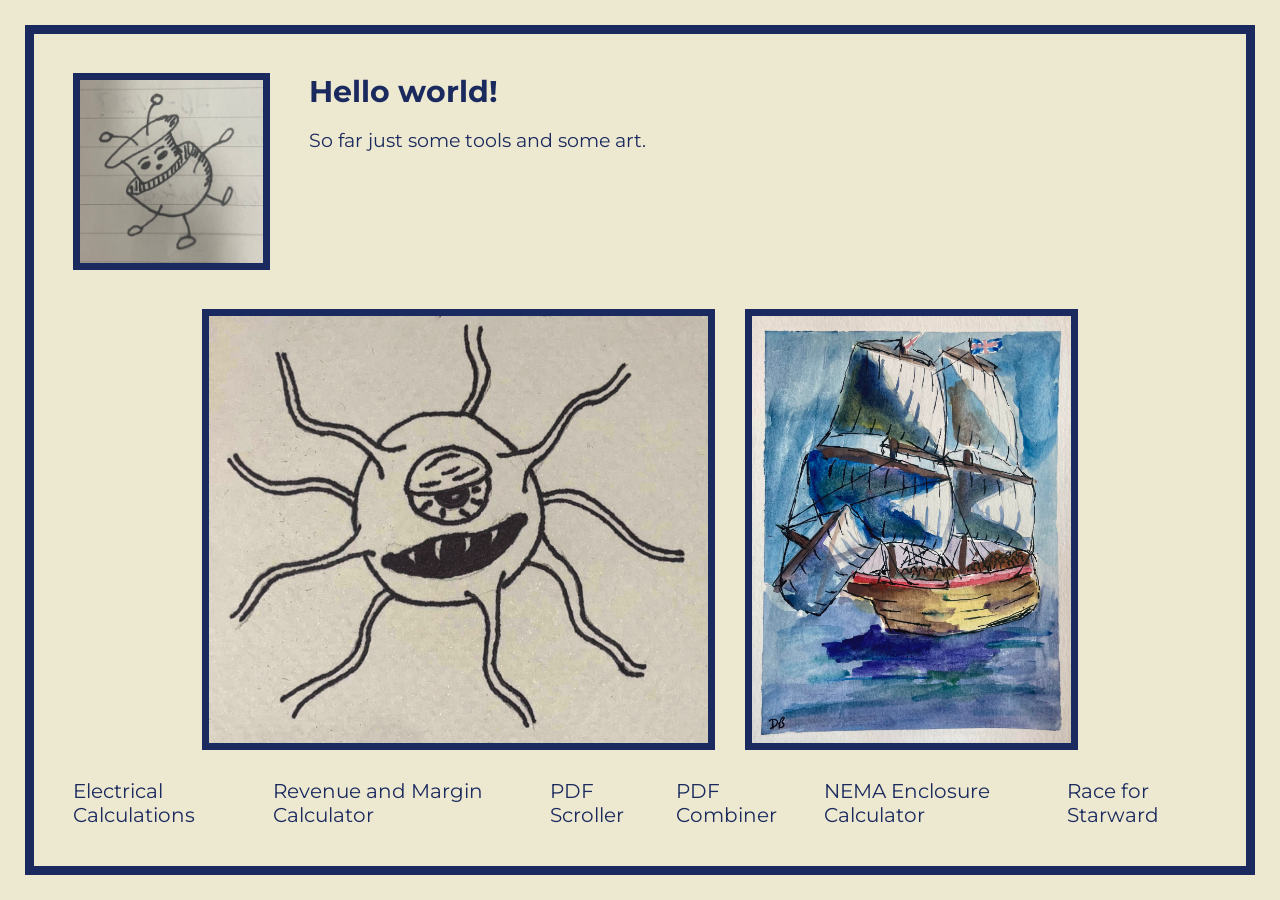
==== index.html @ 071c0d2f "Fixed resizer" ====
<!DOCTYPE html>
<html lang="en">
<head>
  <meta charset="UTF-8">
  <meta name="viewport" content="width=device-width, initial-scale=1">
  <title>dtiberiusk</title>
  <link rel="stylesheet" href="style.css">
</head>

<body>
  <header>
    <img src="Images/haroldscousin.jpeg" alt="Mr Harold's Cousin" class="top-image">
    <div class="titles">
      <h1>Hello world!</h1>
      <h2>So far just some tools and some art.</h2>
    </div>    
  </header>
  
  <main class="gallery">
    <img src="Images/sphere.jpg" alt="Alien Sphere">
    <img src="Images/ship.jpg" alt="Watercolor Ship">
  </main>

  <footer>                                  
    <a href="Tools/Electrical%20Calculations.html">Electrical Calculations</a>
    <a href="Tools/Margin%20and%20Cost.html">Revenue and Margin Calculator</a>
    <a href="Tools/PDF%20Scroll%20Reader.html">PDF Scroller</a>
    <a href="Tools/PDF%20Combiner.html">PDF Combiner</a>
    <a href="Tools/UL%20Nema%20Enclosures.html">NEMA Enclosure Calculator</a>
    <a href="Tools/starward.html">Race for Starward</a>
  </footer>

  <script>
  (function () {
    const gallery = document.querySelector('.gallery');
    if (!gallery) return;
    const imgs = [...gallery.querySelectorAll('img')];

    function layout() {
      const ready = imgs.filter(i => i.naturalWidth);
      if (!ready.length) return;
      const border = parseFloat(getComputedStyle(ready[0]).borderLeftWidth) * 2;
      const gap = parseFloat(getComputedStyle(gallery).columnGap) || 0;
      const totalRatio = ready.reduce((s, i) => s + i.naturalWidth / i.naturalHeight, 0);

      const availW = gallery.clientWidth - gap * (ready.length - 1) - border * ready.length;
      const footer = document.querySelector('footer');
      const top = gallery.getBoundingClientRect().top;
      const bottom = footer ? footer.getBoundingClientRect().top : window.innerHeight;
      const availH = bottom - top - gap - border;

      const h = Math.max(50, Math.min(availW / totalRatio, availH));
      ready.forEach(i => {
        i.style.height = (h + border) + 'px';
        i.style.width = (h * i.naturalWidth / i.naturalHeight + border) + 'px';
      });
    }

    imgs.forEach(i => { if (!i.complete) i.addEventListener('load', layout); });
    window.addEventListener('resize', layout);
    layout();
  })();
  </script>

</body>
</html>
---- style.css ----
/* ---------- Montserrat (self-hosted) ---------- */
@font-face {
  font-family: "Montserrat";
  src: url("montserrat-v31-latin/montserrat-v31-latin-regular.woff2") format("woff2");
  font-weight: 400;
  font-style: normal;
  font-display: swap;
}
@font-face {
  font-family: "Montserrat";
  src: url("montserrat-v31-latin/montserrat-v31-latin-italic.woff2") format("woff2");
  font-weight: 400;
  font-style: italic;
  font-display: swap;
}
@font-face {
  font-family: "Montserrat";
  src: url("montserrat-v31-latin/montserrat-v31-latin-500.woff2") format("woff2");
  font-weight: 500;
  font-style: normal;
  font-display: swap;
}
@font-face {
  font-family: "Montserrat";
  src: url("montserrat-v31-latin/montserrat-v31-latin-500italic.woff2") format("woff2");
  font-weight: 500;
  font-style: italic;
  font-display: swap;
}
@font-face {
  font-family: "Montserrat";
  src: url("montserrat-v31-latin/montserrat-v31-latin-600.woff2") format("woff2");
  font-weight: 600;
  font-style: normal;
  font-display: swap;
}
@font-face {
  font-family: "Montserrat";
  src: url("montserrat-v31-latin/montserrat-v31-latin-600italic.woff2") format("woff2");
  font-weight: 600;
  font-style: italic;
  font-display: swap;
}
@font-face {
  font-family: "Montserrat";
  src: url("montserrat-v31-latin/montserrat-v31-latin-700.woff2") format("woff2");
  font-weight: 700;
  font-style: normal;
  font-display: swap;
}
@font-face {
  font-family: "Montserrat";
  src: url("montserrat-v31-latin/montserrat-v31-latin-700italic.woff2") format("woff2");
  font-weight: 700;
  font-style: italic;
  font-display: swap;
}
@font-face {
  font-family: "Montserrat";
  src: url("montserrat-v31-latin/montserrat-v31-latin-800.woff2") format("woff2");
  font-weight: 800;
  font-style: normal;
  font-display: swap;
}
@font-face {
  font-family: "Montserrat";
  src: url("montserrat-v31-latin/montserrat-v31-latin-800italic.woff2") format("woff2");
  font-weight: 800;
  font-style: italic;
  font-display: swap;
}
@font-face {
  font-family: "Montserrat";
  src: url("montserrat-v31-latin/montserrat-v31-latin-900.woff2") format("woff2");
  font-weight: 900;
  font-style: normal;
  font-display: swap;
}
@font-face {
  font-family: "Montserrat";
  src: url("montserrat-v31-latin/montserrat-v31-latin-900italic.woff2") format("woff2");
  font-weight: 900;
  font-style: italic;
  font-display: swap;
}

/* END FONT SETUP ---------------------------------------------*/ 

html {
  font-size: clamp(8px, 0.75rem + 0.6vw, 20px);
}

* {
  box-sizing: border-box;
}

html, body {
  overflow: hidden;   /* no scrolling */
}

html {
  background: #EDE8D0;   /* color of the gap outside the border */
}

/* END PAGE SETUP ---------------------------------------------*/

body {
  background: #EDE8D0;
  font-family: "Montserrat", sans-serif;
  font-weight: 400;
  color: #1a2a5e;
  text-align: left;
  font-size: 1rem;

  margin: 1.25rem;
  height: calc(100dvh - 2.5rem);                 
  border: 0.5rem solid #1a2a5e;     
  padding: 2rem;
  position: relative;
  
}

header {
  display: flex;
  justify-content: flex-start; 
  align-items: flex-start;         
  gap: 2rem;
}

.titles h1 {
  margin-top: 0;
}

.top-image {
  width: 10rem;
  height: auto;
  border: 0.4rem solid #1a2a5e;
  display: block;
  flex-shrink: 0;
  transition: transform 0.2s ease;
}

.top-image:hover {
  transform: scale(1.1);
}

h1 {
  font-family: "Montserrat", sans-serif;
  font-weight: 700;
  font-style: normal;
  color: #1a2a5e;
  font-size: 1.5rem;
  
}

h2 {
  font-family: "Montserrat", sans-serif;
  font-weight: 400;
  font-style: normal;
  color: #1a2a5e;
  font-size: 0.95rem; 
}

footer {
  position: absolute;
  bottom: 2rem;
  left: 2rem;
  right: 2rem;
  display: flex;
  gap: 1.5rem;
  justify-content: center;
  align-items: center;
}

footer a {
  color: #1a2a5e;
  font-weight: 400;
  text-decoration: none;
  font-size: 1.0rem;
  display: inline-block;
  transition: transform 0.2s ease;
}

footer a:hover {
  text-decoration: underline;
  transform: scale(1.1);
}

.gallery {
  display: flex;
  gap: 1.5rem;
  margin-top: 2rem;
  justify-content: center;
}

.gallery img {
  flex: none;
  display: block;
  height: 12rem;
  width: auto;
  border: 0.4rem solid #1a2a5e;
  transition: transform 0.2s ease;
}

.gallery img:hover {
  transform: scale(1.05);
}
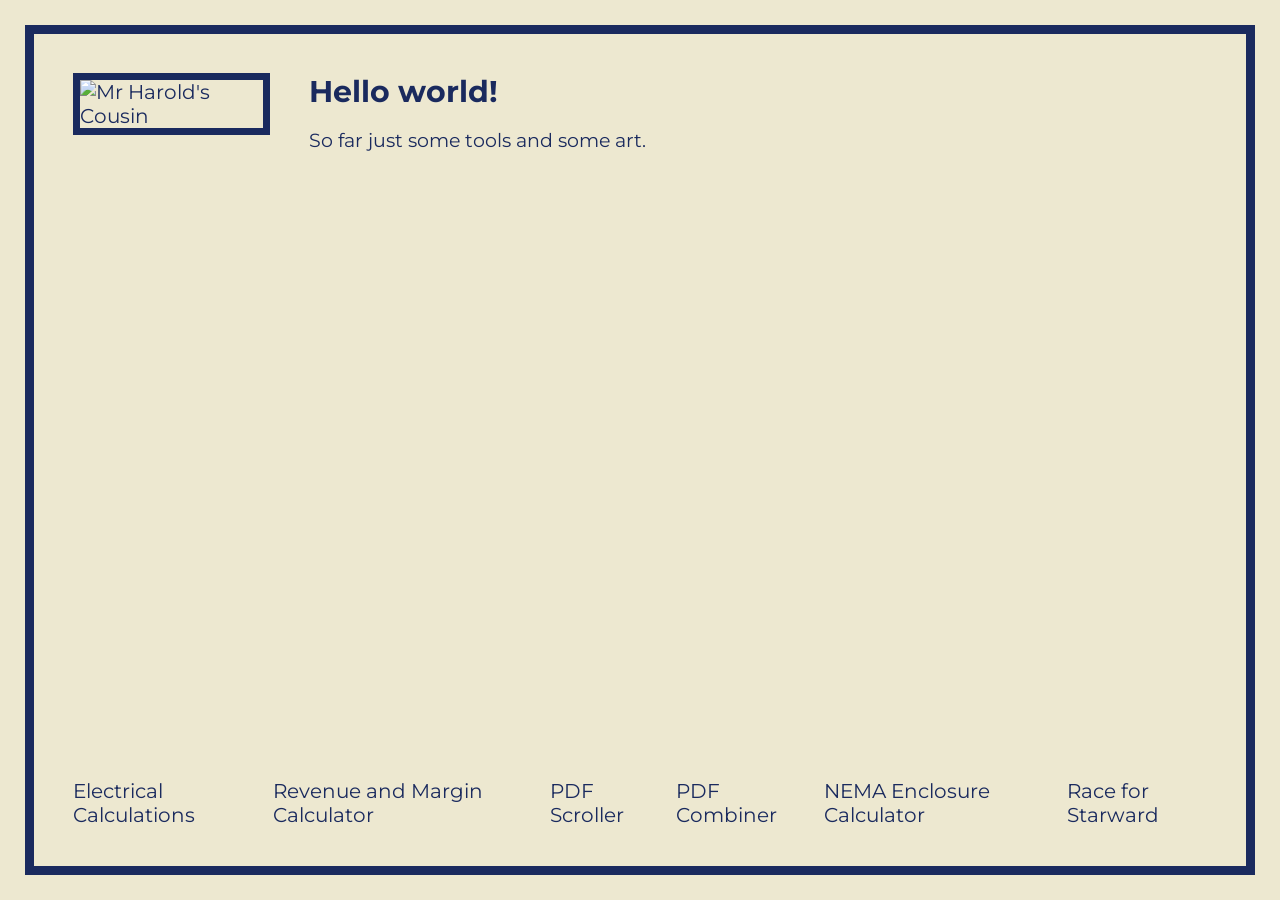
==== commit be60c5ad: "Moved images to drive" ====
--- a/index.html
+++ b/index.html
@@ -9,19 +9,16 @@
 
 <body>
   <header>
-    <img src="Images/haroldscousin.jpeg" alt="Mr Harold's Cousin" class="top-image">
+    <img src="/art/haroldscousin.jpeg" alt="Mr Harold's Cousin" class="top-image">
     <div class="titles">
       <h1>Hello world!</h1>
       <h2>So far just some tools and some art.</h2>
-    </div>    
+    </div>
   </header>
-  
-  <main class="gallery">
-    <img src="Images/sphere.jpg" alt="Alien Sphere">
-    <img src="Images/ship.jpg" alt="Watercolor Ship">
-  </main>
 
-  <footer>                                  
+  <main class="gallery"></main>
+
+  <footer>
     <a href="Tools/Electrical%20Calculations.html">Electrical Calculations</a>
     <a href="Tools/Margin%20and%20Cost.html">Revenue and Margin Calculator</a>
     <a href="Tools/PDF%20Scroll%20Reader.html">PDF Scroller</a>
@@ -34,7 +31,7 @@
   (function () {
     const gallery = document.querySelector('.gallery');
     if (!gallery) return;
-    const imgs = [...gallery.querySelectorAll('img')];
+    let imgs = [];
 
     function layout() {
       const ready = imgs.filter(i => i.naturalWidth);
@@ -42,13 +39,11 @@
       const border = parseFloat(getComputedStyle(ready[0]).borderLeftWidth) * 2;
       const gap = parseFloat(getComputedStyle(gallery).columnGap) || 0;
       const totalRatio = ready.reduce((s, i) => s + i.naturalWidth / i.naturalHeight, 0);
-
       const availW = gallery.clientWidth - gap * (ready.length - 1) - border * ready.length;
       const footer = document.querySelector('footer');
       const top = gallery.getBoundingClientRect().top;
       const bottom = footer ? footer.getBoundingClientRect().top : window.innerHeight;
       const availH = bottom - top - gap - border;
-
       const h = Math.max(50, Math.min(availW / totalRatio, availH));
       ready.forEach(i => {
         i.style.height = (h + border) + 'px';
@@ -56,11 +51,25 @@
       });
     }
 
-    imgs.forEach(i => { if (!i.complete) i.addEventListener('load', layout); });
+    fetch('/art/')
+      .then(r => r.json())
+      .then(files => {
+        files
+          .filter(f => f.type === 'file' && /\.(jpe?g|png|webp|gif)$/i.test(f.name))
+          .filter(f => f.name !== 'haroldscousin.jpeg')
+          .sort((a, b) => a.name.localeCompare(b.name, undefined, { numeric: true }))
+          .forEach(f => {
+            const img = document.createElement('img');
+            img.src = '/art/' + encodeURIComponent(f.name);
+            img.alt = f.name.replace(/\.[^.]+$/, '').replace(/[-_]+/g, ' ');
+            img.addEventListener('load', layout);
+            gallery.appendChild(img);
+            imgs.push(img);
+          });
+      });
+
     window.addEventListener('resize', layout);
-    layout();
   })();
   </script>
-
 </body>
-</html>
+</html>
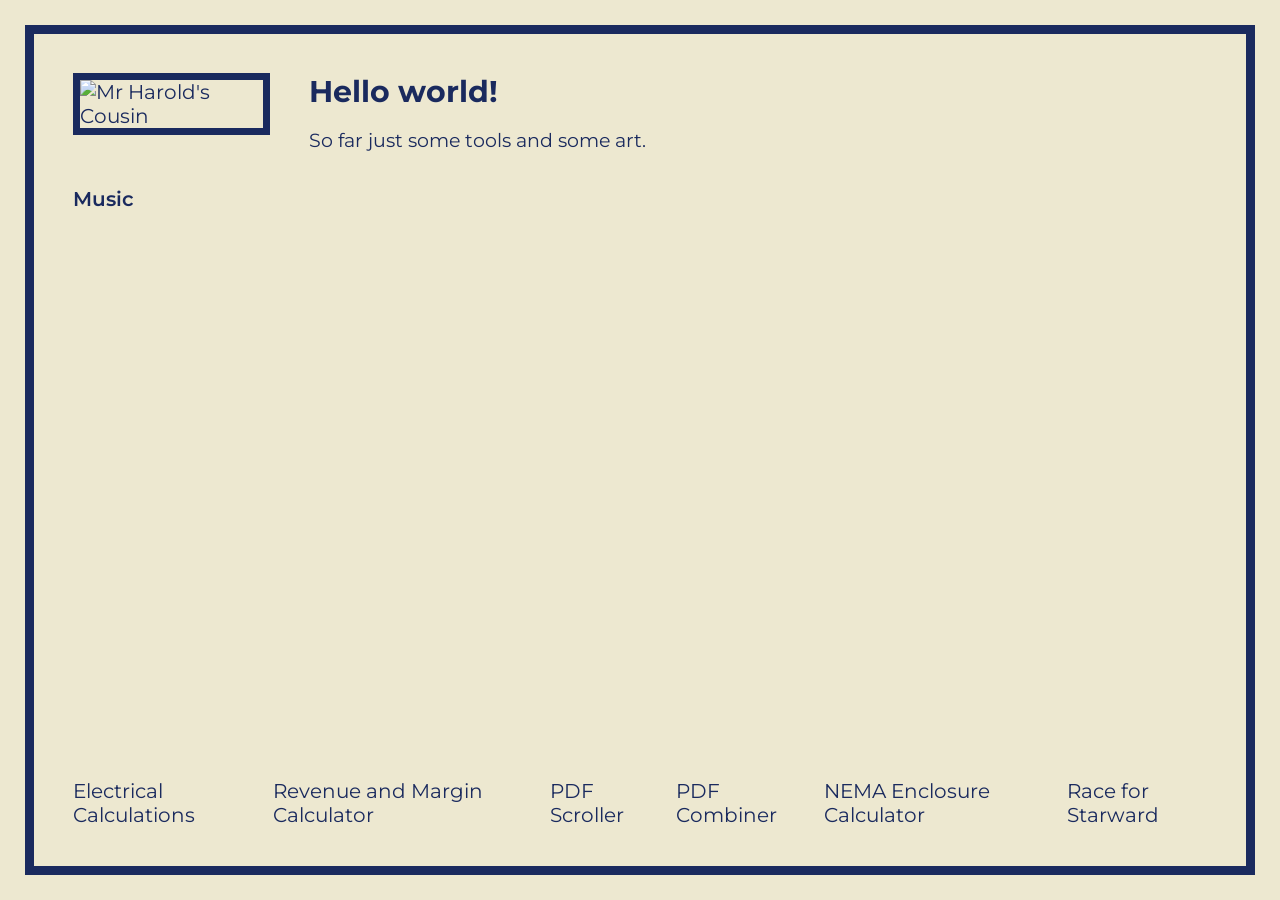
==== commit 5afad615: "Added Page" ====
--- a/index.html
+++ b/index.html
@@ -15,6 +15,10 @@
       <h2>So far just some tools and some art.</h2>
     </div>
   </header>
+
+  <nav class="page-links">
+    <a href="music/">Music</a>
+  </nav>
 
   <main class="gallery"></main>
 
--- a/style.css
+++ b/style.css
@@ -204,4 +204,23 @@
 
 .gallery img:hover {
   transform: scale(1.05);
+}
+
+.page-links {
+  display: flex;
+  gap: 1.5rem;
+  margin: 1rem 0;
+}
+
+.page-links a {
+  color: #1a2a5e;
+  font-weight: 600;
+  text-decoration: none;
+  display: inline-block;
+  transition: transform 0.2s ease;
+}
+
+.page-links a:hover {
+  text-decoration: underline;
+  transform: scale(1.1);
 }
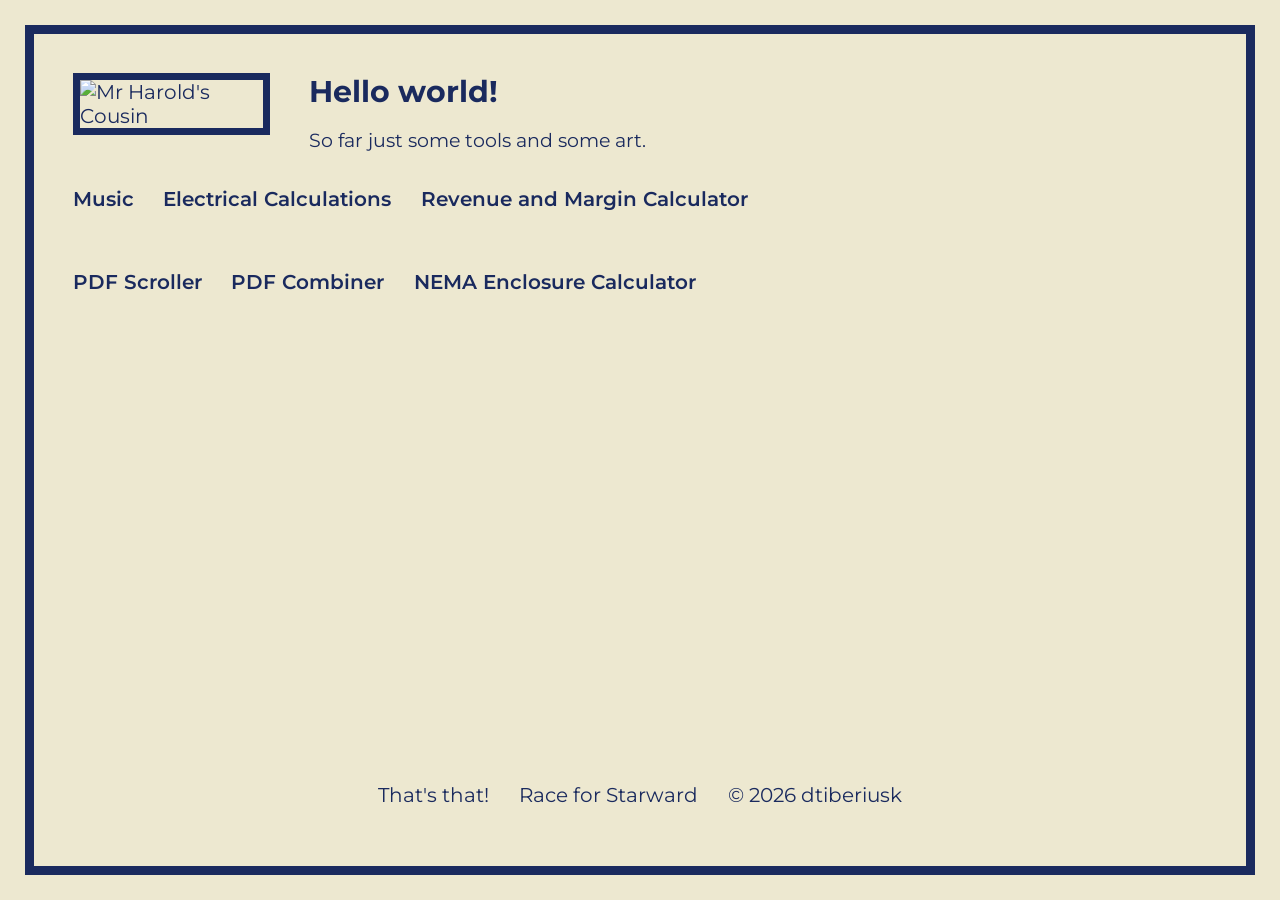
==== commit 8fac1b6b: "format rewrk" ====
--- a/index.html
+++ b/index.html
@@ -18,17 +18,22 @@
 
   <nav class="page-links">
     <a href="music/">Music</a>
+    <a href="tools/Electrical%20Calculations.html">Electrical Calculations</a>
+    <a href="tools/Margin%20and%20Cost.html">Revenue and Margin Calculator</a>
   </nav>
 
   <main class="gallery"></main>
 
+  <nav class="page-links">
+    <a href="tools/PDF%20Scroll%20Reader.html">PDF Scroller</a>
+    <a href="tools/PDF%20Combiner.html">PDF Combiner</a>
+    <a href="tools/UL%20Nema%20Enclosures.html">NEMA Enclosure Calculator</a>
+  </nav>
+
   <footer>
-    <a href="Tools/Electrical%20Calculations.html">Electrical Calculations</a>
-    <a href="Tools/Margin%20and%20Cost.html">Revenue and Margin Calculator</a>
-    <a href="Tools/PDF%20Scroll%20Reader.html">PDF Scroller</a>
-    <a href="Tools/PDF%20Combiner.html">PDF Combiner</a>
-    <a href="Tools/UL%20Nema%20Enclosures.html">NEMA Enclosure Calculator</a>
-    <a href="Tools/starward.html">Race for Starward</a>
+    <p>That's that! </p>
+    <a href="tools/starward.html">Race for Starward</a>
+    <p> © 2026 dtiberiusk</p>
   </footer>
 
   <script>
@@ -55,11 +60,11 @@
       });
     }
 
-    fetch('/art/')
+    fetch('/art/', { headers: { Accept: 'application/json' } })
       .then(r => r.json())
       .then(files => {
         files
-          .filter(f => f.type === 'file' && /\.(jpe?g|png|webp|gif)$/i.test(f.name))
+          .filter(f => (f.type === 'file' || f.is_dir === false) && /\.(jpe?g|png|webp|gif)$/i.test(f.name))
           .filter(f => f.name !== 'haroldscousin.jpeg')
           .sort((a, b) => a.name.localeCompare(b.name, undefined, { numeric: true }))
           .forEach(f => {
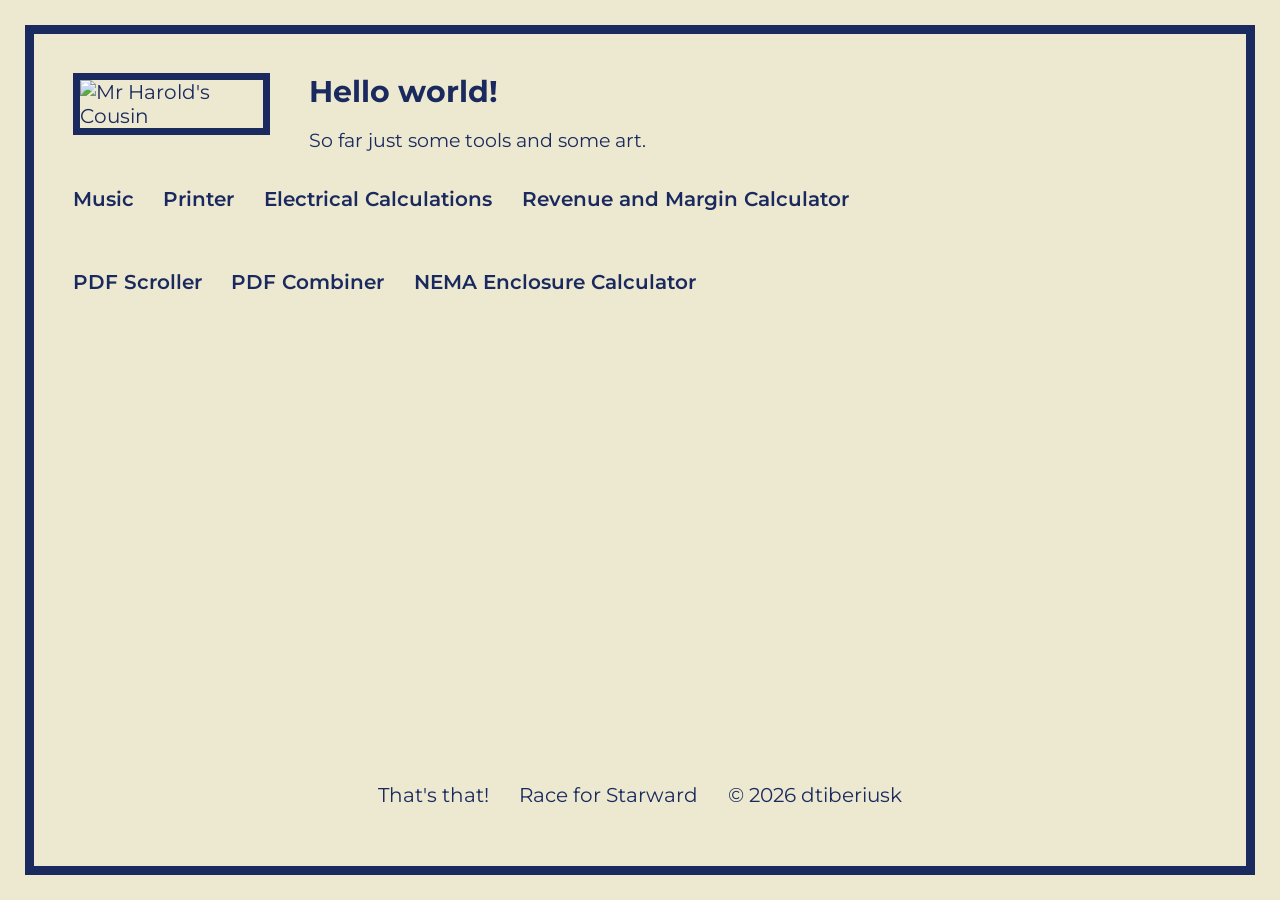
==== commit 6e405d3d: "printer 1" ====
--- a/index.html
+++ b/index.html
@@ -18,6 +18,7 @@
 
   <nav class="page-links">
     <a href="music/">Music</a>
+    <a href="printer/">Printer</a>
     <a href="tools/Electrical%20Calculations.html">Electrical Calculations</a>
     <a href="tools/Margin%20and%20Cost.html">Revenue and Margin Calculator</a>
   </nav>
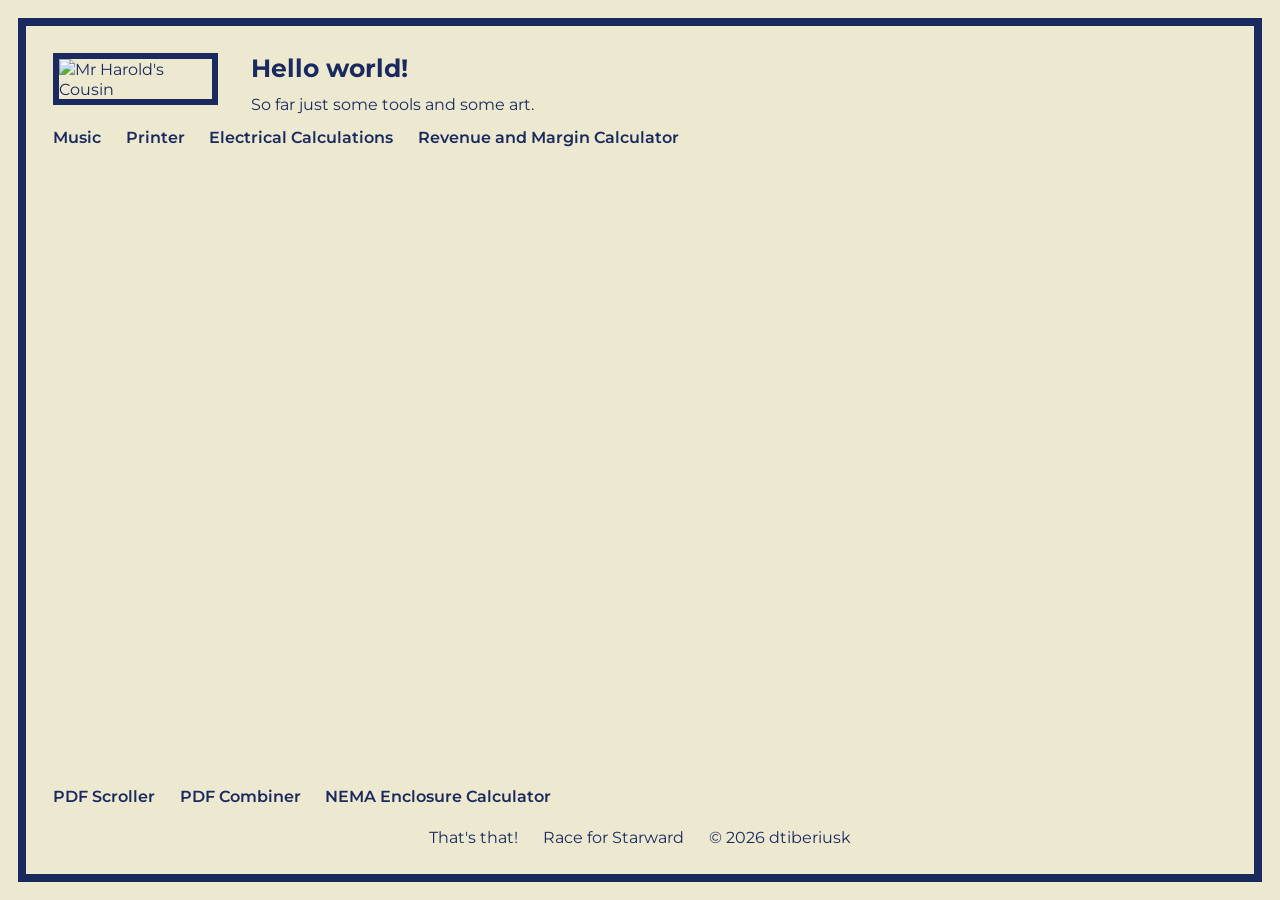
==== commit 7e4f0a08: "Update index.html" ====
--- a/index.html
+++ b/index.html
@@ -46,20 +46,27 @@
     function layout() {
       const ready = imgs.filter(i => i.naturalWidth);
       if (!ready.length) return;
+      // Let the gallery stretch to measure the free space, then shrink it to the images
+      gallery.style.flex = '';
+      gallery.style.height = '';
       const border = parseFloat(getComputedStyle(ready[0]).borderLeftWidth) * 2;
       const gap = parseFloat(getComputedStyle(gallery).columnGap) || 0;
       const totalRatio = ready.reduce((s, i) => s + i.naturalWidth / i.naturalHeight, 0);
       const availW = gallery.clientWidth - gap * (ready.length - 1) - border * ready.length;
-      const footer = document.querySelector('footer');
-      const top = gallery.getBoundingClientRect().top;
-      const bottom = footer ? footer.getBoundingClientRect().top : window.innerHeight;
-      const availH = bottom - top - gap - border;
-      const h = Math.max(50, Math.min(availW / totalRatio, availH));
+      const availH = gallery.clientHeight - border;
+      const h = Math.max(0, Math.min(availW / totalRatio, availH));
       ready.forEach(i => {
         i.style.height = (h + border) + 'px';
         i.style.width = (h * i.naturalWidth / i.naturalHeight + border) + 'px';
       });
+      gallery.style.flex = 'none';
+      gallery.style.height = (h + border) + 'px';
     }
+
+    // Re-fit when anything above the gallery changes size
+    const top = document.querySelector('.top-image');
+    if (top && !top.complete) top.addEventListener('load', layout);
+    if (document.fonts) document.fonts.ready.then(layout);
 
     fetch('/art/', { headers: { Accept: 'application/json' } })
       .then(r => r.json())
@@ -82,4 +89,4 @@
   })();
   </script>
 </body>
-</html>+</html>
--- a/style.css
+++ b/style.css
@@ -86,24 +86,25 @@
 
 /* END FONT SETUP ---------------------------------------------*/ 
 
+/* Text scales with the smaller of width and height, within limits */
 html {
-  font-size: clamp(8px, 0.75rem + 0.6vw, 20px);
+  font-size: clamp(9px, min(0.55rem + 0.6vw, 0.55rem + 0.9vh), 20px);
 }
 
 * {
   box-sizing: border-box;
 }
 
-html, body {
-  overflow: hidden;   /* no scrolling */
-}
-
 html {
   background: #EDE8D0;   /* color of the gap outside the border */
+  overflow: auto;        /* only scrolls once the window is below the minimum size */
 }
 
 /* END PAGE SETUP ---------------------------------------------*/
 
+/* The framed box: a column that exactly fills the window.
+   header / links / gallery / links / footer stack in order;
+   the gallery takes whatever height is left over. */
 body {
   background: #EDE8D0;
   font-family: "Montserrat", sans-serif;
@@ -112,19 +113,24 @@
   text-align: left;
   font-size: 1rem;
 
-  margin: 1.25rem;
-  height: calc(100dvh - 2.5rem);                 
-  border: 0.5rem solid #1a2a5e;     
-  padding: 2rem;
-  position: relative;
-  
+  margin: clamp(0.5rem, 2vmin, 1.25rem);
+  height: calc(100dvh - 2 * clamp(0.5rem, 2vmin, 1.25rem));
+  min-height: 24rem;     /* below this, the page scrolls instead of overlapping */
+  min-width: 17rem;
+  border: 0.5rem solid #1a2a5e;
+  padding: clamp(0.75rem, 3vmin, 2rem);
+
+  display: flex;
+  flex-direction: column;
+  overflow: hidden;
 }
 
 header {
   display: flex;
-  justify-content: flex-start; 
-  align-items: flex-start;         
-  gap: 2rem;
+  justify-content: flex-start;
+  align-items: flex-start;
+  gap: clamp(0.75rem, 3vw, 2rem);
+  flex: none;
 }
 
 .titles h1 {
@@ -132,7 +138,7 @@
 }
 
 .top-image {
-  width: 10rem;
+  width: clamp(4.5rem, min(22vw, 22vh), 10rem);
   height: auto;
   border: 0.4rem solid #1a2a5e;
   display: block;
@@ -150,7 +156,7 @@
   font-style: normal;
   color: #1a2a5e;
   font-size: 1.5rem;
-  
+  margin-bottom: 0.5em;
 }
 
 h2 {
@@ -158,18 +164,71 @@
   font-weight: 400;
   font-style: normal;
   color: #1a2a5e;
-  font-size: 0.95rem; 
-}
-
-footer {
-  position: absolute;
-  bottom: 2rem;
-  left: 2rem;
-  right: 2rem;
+  font-size: 0.95rem;
+  margin: 0;
+}
+
+/* Gallery: the script measures the free height, sizes the images to fit,
+   then shrinks the gallery to the images so the gap above and below is
+   always the same. Any spare room ends up above the footer. */
+.gallery {
+  flex: 1 1 0;
+  min-height: 0;
   display: flex;
   gap: 1.5rem;
+  margin: 0.75rem 0;
   justify-content: center;
   align-items: center;
+}
+
+.gallery img {
+  flex: none;
+  display: block;
+  height: 0;            /* hidden until the script sizes it */
+  width: auto;
+  border: 0.4rem solid #1a2a5e;
+  transition: transform 0.2s ease;
+}
+
+.gallery img:hover {
+  transform: scale(1.05);
+}
+
+.page-links {
+  display: flex;
+  flex-wrap: wrap;
+  gap: 0.4rem 1.5rem;
+  margin: 0.75rem 0;
+  flex: none;
+}
+
+.page-links a {
+  color: #1a2a5e;
+  font-weight: 600;
+  text-decoration: none;
+  display: inline-block;
+  transition: transform 0.2s ease;
+}
+
+.page-links a:hover {
+  text-decoration: underline;
+  transform: scale(1.1);
+}
+
+/* Footer sits in normal flow at the bottom, so nothing can slide under it */
+footer {
+  flex: none;
+  margin-top: auto;
+  padding-top: 0.5rem;
+  display: flex;
+  flex-wrap: wrap;
+  gap: 0.25rem 1.5rem;
+  justify-content: center;
+  align-items: center;
+}
+
+footer p {
+  margin: 0;
 }
 
 footer a {
@@ -185,42 +244,3 @@
   text-decoration: underline;
   transform: scale(1.1);
 }
-
-.gallery {
-  display: flex;
-  gap: 1.5rem;
-  margin-top: 2rem;
-  justify-content: center;
-}
-
-.gallery img {
-  flex: none;
-  display: block;
-  height: 12rem;
-  width: auto;
-  border: 0.4rem solid #1a2a5e;
-  transition: transform 0.2s ease;
-}
-
-.gallery img:hover {
-  transform: scale(1.05);
-}
-
-.page-links {
-  display: flex;
-  gap: 1.5rem;
-  margin: 1rem 0;
-}
-
-.page-links a {
-  color: #1a2a5e;
-  font-weight: 600;
-  text-decoration: none;
-  display: inline-block;
-  transition: transform 0.2s ease;
-}
-
-.page-links a:hover {
-  text-decoration: underline;
-  transform: scale(1.1);
-}
